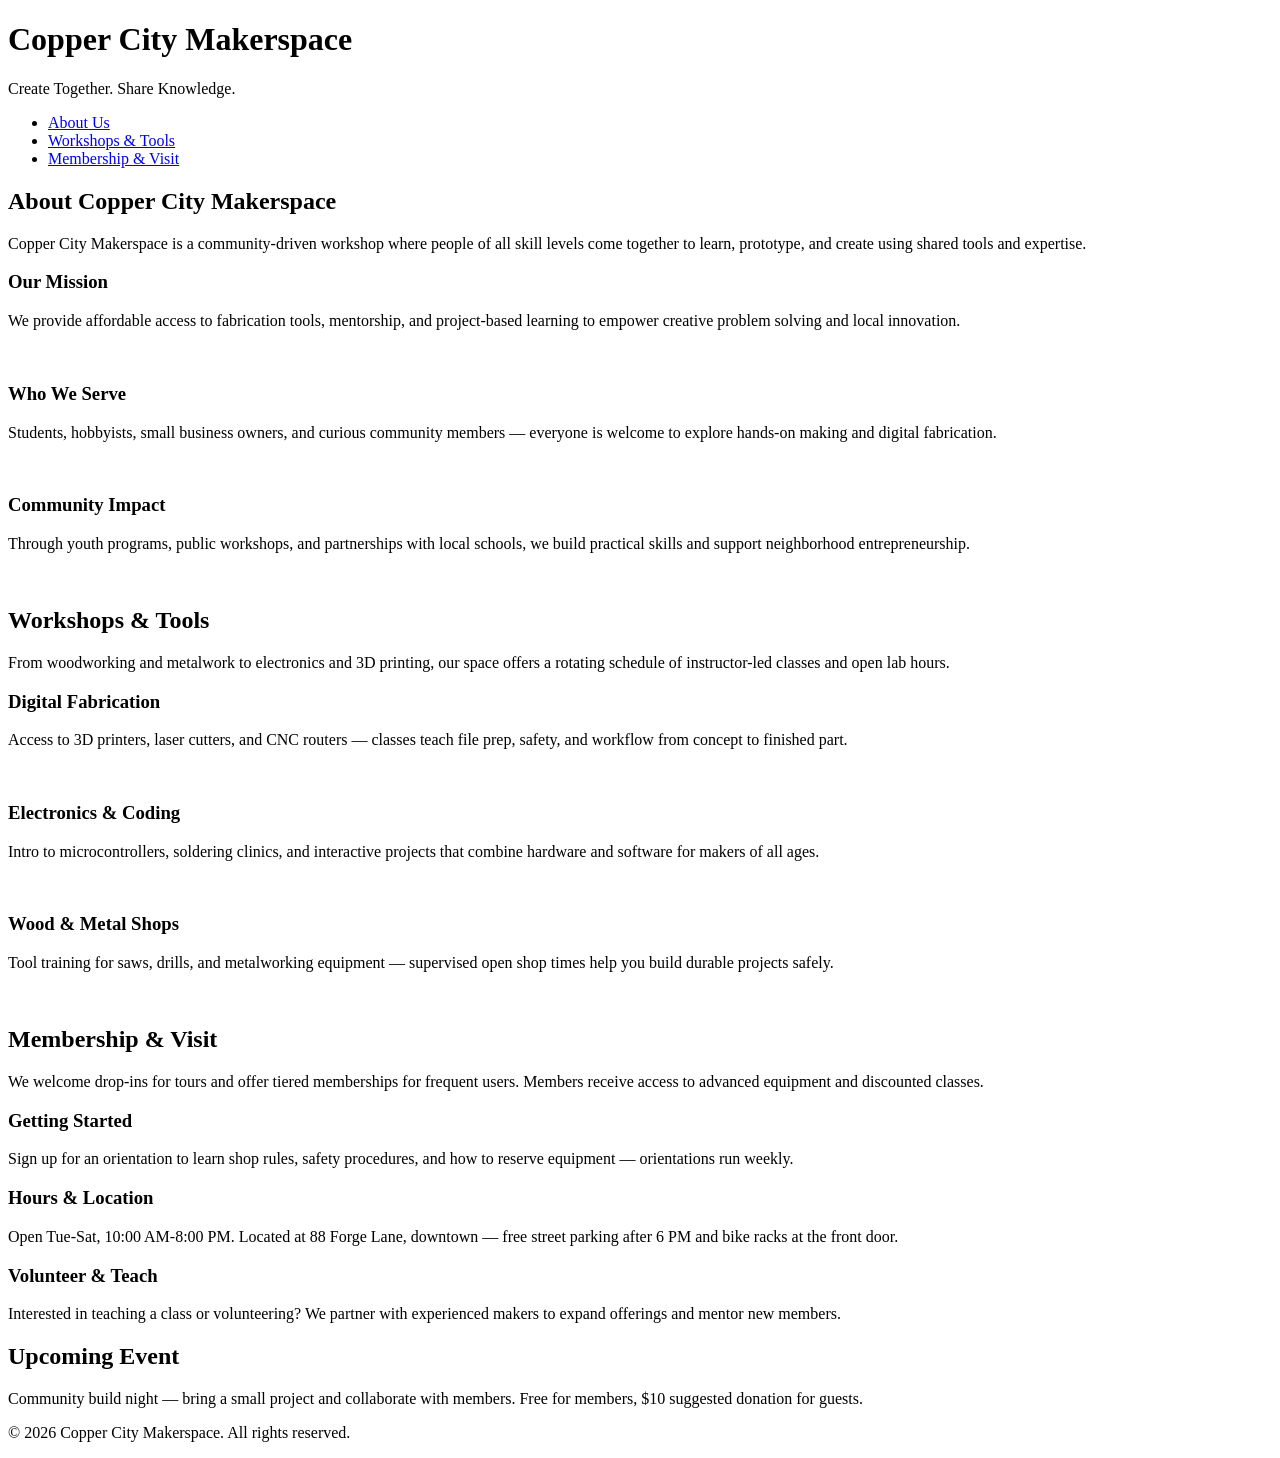
==== index.html @ 01f52ce0 "Added new pages" ====
<!DOCTYPE html>
<html lang="en">
<head>
    <meta charset="UTF-8">
    <meta name="viewport" content="width=device-width, initial-scale=1.0">
    <link rel="stylesheet" href="styles.css">
    <title>Copper City Makerspace</title>
</head>
<body>
    <header>
        <h1>Copper City Makerspace</h1>
        <p>Create Together. Share Knowledge.</p>
    </header>
<nav>
    <ul>
        <li><a href="about.html">About Us</a></li>
        <li><a href="workshops.html">Workshops & Tools</a></li>
        <li><a href="memberships.html">Membership & Visit</a></li>
    </ul>
</nav>
<main>
    <section id="about">
        <h2>About Copper City Makerspace</h2>
        <p>Copper City Makerspace is a community-driven workshop where people of all skill levels come together to learn, prototype, and create using shared tools and expertise.</p>
        <div class="card-row">
            <section>
                <h3>Our Mission</h3>
                <p>We provide affordable access to fabrication tools, mentorship, and project-based learning to empower creative problem solving and local innovation.</p>
                <img src="images/engineering.jpg" alt="" width="300">
            </section>
            <section>
                <h3>Who We Serve</h3>
                <p>Students, hobbyists, small business owners, and curious community members — everyone is welcome to explore hands-on making and digital fabrication.</p>
                <img src="images/ideation.jpg" alt="" width="300">
            </section>
            <section>
                <h3>Community Impact</h3>
                <p>Through youth programs, public workshops, and partnerships with local schools, we build practical skills and support neighborhood entrepreneurship.</p>
                <img src="images/storytelling.jpg" alt="" width="300">
            </section>
        </div>
    </section>
    <section id="workshops">
        <h2>Workshops & Tools</h2>
        <p>From woodworking and metalwork to electronics and 3D printing, our space offers a rotating schedule of instructor-led classes and open lab hours.</p>
        <div class="card-row">
            <section>
                <h3>Digital Fabrication</h3>
                <p>Access to 3D printers, laser cutters, and CNC routers — classes teach file prep, safety, and workflow from concept to finished part.</p>
                <img src="images/3Dprinter.jpg" alt="" width="300">
            </section>
            <section>
                <h3>Electronics & Coding</h3>
                <p>Intro to microcontrollers, soldering clinics, and interactive projects that combine hardware and software for makers of all ages.</p>
                <img src="images/microcontroller.jpg" alt="" width="300">
            </section>
            <section>
                <h3>Wood & Metal Shops</h3>
                <p>Tool training for saws, drills, and metalworking equipment — supervised open shop times help you build durable projects safely.</p>
                <img src="images/metalworking.jpg" alt="" width="300">
            </section>
        </div>
    </section>
    <section id="memberships">
        <h2>Membership & Visit</h2>
        <p>We welcome drop-ins for tours and offer tiered memberships for frequent users. Members receive access to advanced equipment and discounted classes.</p>
        <div class="card-row"> 
            <section>
                <h3>Getting Started</h3>
                <p>Sign up for an orientation to learn shop rules, safety procedures, and how to reserve equipment — orientations run weekly.</p>
            </section>
            <section>
                <h3>Hours & Location</h3>
                <p>Open Tue-Sat, 10:00 AM-8:00 PM. Located at 88 Forge Lane, downtown — free street parking after 6 PM and bike racks at the front door.</p>
            </section>
            <section>
                <h3>Volunteer & Teach</h3>
                <p>Interested in teaching a class or volunteering? We partner with experienced makers to expand offerings and mentor new members.</p>
            </section>
        </div>
    </section>
</main>
<aside>
    <h2>Upcoming Event</h2>
    <p>Community build night — bring a small project and collaborate with members. Free for members, $10 suggested donation for guests.</p>
</aside>
<footer>
    <p>&copy; 2026 Copper City Makerspace. All rights reserved.</p>
</footer>
</body>
</html>
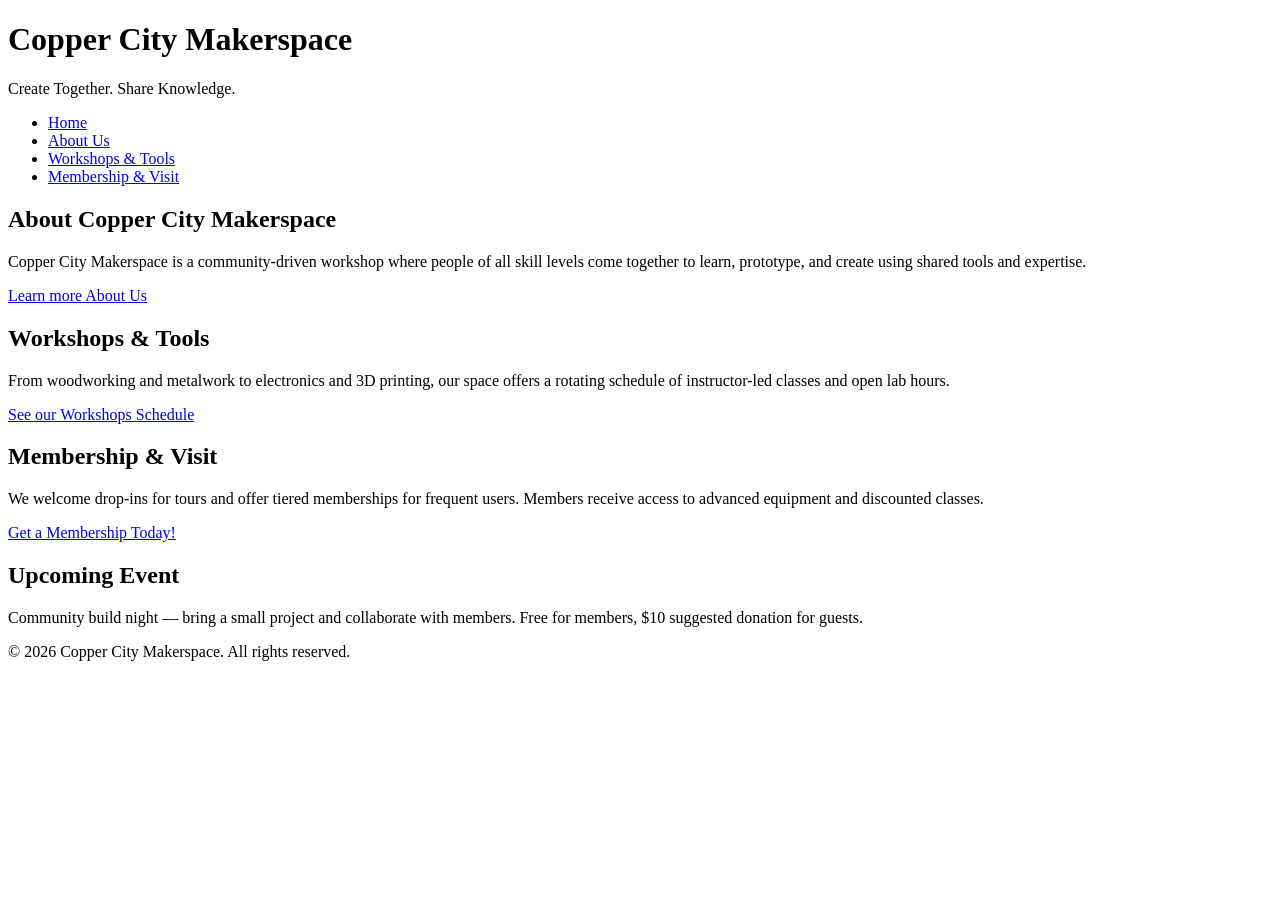
==== commit 8021026d: "first iteration of html complete" ====
--- a/index.html
+++ b/index.html
@@ -13,71 +13,27 @@
     </header>
 <nav>
     <ul>
+        <li><a href="index.html">Home</a></li>
         <li><a href="about.html">About Us</a></li>
         <li><a href="workshops.html">Workshops & Tools</a></li>
         <li><a href="memberships.html">Membership & Visit</a></li>
     </ul>
 </nav>
 <main>
-    <section id="about">
+   <section id="about">
         <h2>About Copper City Makerspace</h2>
         <p>Copper City Makerspace is a community-driven workshop where people of all skill levels come together to learn, prototype, and create using shared tools and expertise.</p>
-        <div class="card-row">
-            <section>
-                <h3>Our Mission</h3>
-                <p>We provide affordable access to fabrication tools, mentorship, and project-based learning to empower creative problem solving and local innovation.</p>
-                <img src="images/engineering.jpg" alt="" width="300">
-            </section>
-            <section>
-                <h3>Who We Serve</h3>
-                <p>Students, hobbyists, small business owners, and curious community members — everyone is welcome to explore hands-on making and digital fabrication.</p>
-                <img src="images/ideation.jpg" alt="" width="300">
-            </section>
-            <section>
-                <h3>Community Impact</h3>
-                <p>Through youth programs, public workshops, and partnerships with local schools, we build practical skills and support neighborhood entrepreneurship.</p>
-                <img src="images/storytelling.jpg" alt="" width="300">
-            </section>
-        </div>
+        <a href="about.html">Learn more About Us</a>
     </section>
-    <section id="workshops">
+     <section id="workshops">
         <h2>Workshops & Tools</h2>
         <p>From woodworking and metalwork to electronics and 3D printing, our space offers a rotating schedule of instructor-led classes and open lab hours.</p>
-        <div class="card-row">
-            <section>
-                <h3>Digital Fabrication</h3>
-                <p>Access to 3D printers, laser cutters, and CNC routers — classes teach file prep, safety, and workflow from concept to finished part.</p>
-                <img src="images/3Dprinter.jpg" alt="" width="300">
-            </section>
-            <section>
-                <h3>Electronics & Coding</h3>
-                <p>Intro to microcontrollers, soldering clinics, and interactive projects that combine hardware and software for makers of all ages.</p>
-                <img src="images/microcontroller.jpg" alt="" width="300">
-            </section>
-            <section>
-                <h3>Wood & Metal Shops</h3>
-                <p>Tool training for saws, drills, and metalworking equipment — supervised open shop times help you build durable projects safely.</p>
-                <img src="images/metalworking.jpg" alt="" width="300">
-            </section>
-        </div>
+        <a href="workshops.html">See our Workshops Schedule</a>
     </section>
     <section id="memberships">
         <h2>Membership & Visit</h2>
         <p>We welcome drop-ins for tours and offer tiered memberships for frequent users. Members receive access to advanced equipment and discounted classes.</p>
-        <div class="card-row"> 
-            <section>
-                <h3>Getting Started</h3>
-                <p>Sign up for an orientation to learn shop rules, safety procedures, and how to reserve equipment — orientations run weekly.</p>
-            </section>
-            <section>
-                <h3>Hours & Location</h3>
-                <p>Open Tue-Sat, 10:00 AM-8:00 PM. Located at 88 Forge Lane, downtown — free street parking after 6 PM and bike racks at the front door.</p>
-            </section>
-            <section>
-                <h3>Volunteer & Teach</h3>
-                <p>Interested in teaching a class or volunteering? We partner with experienced makers to expand offerings and mentor new members.</p>
-            </section>
-        </div>
+        <a href="memberships.html">Get a Membership Today!</a>
     </section>
 </main>
 <aside>
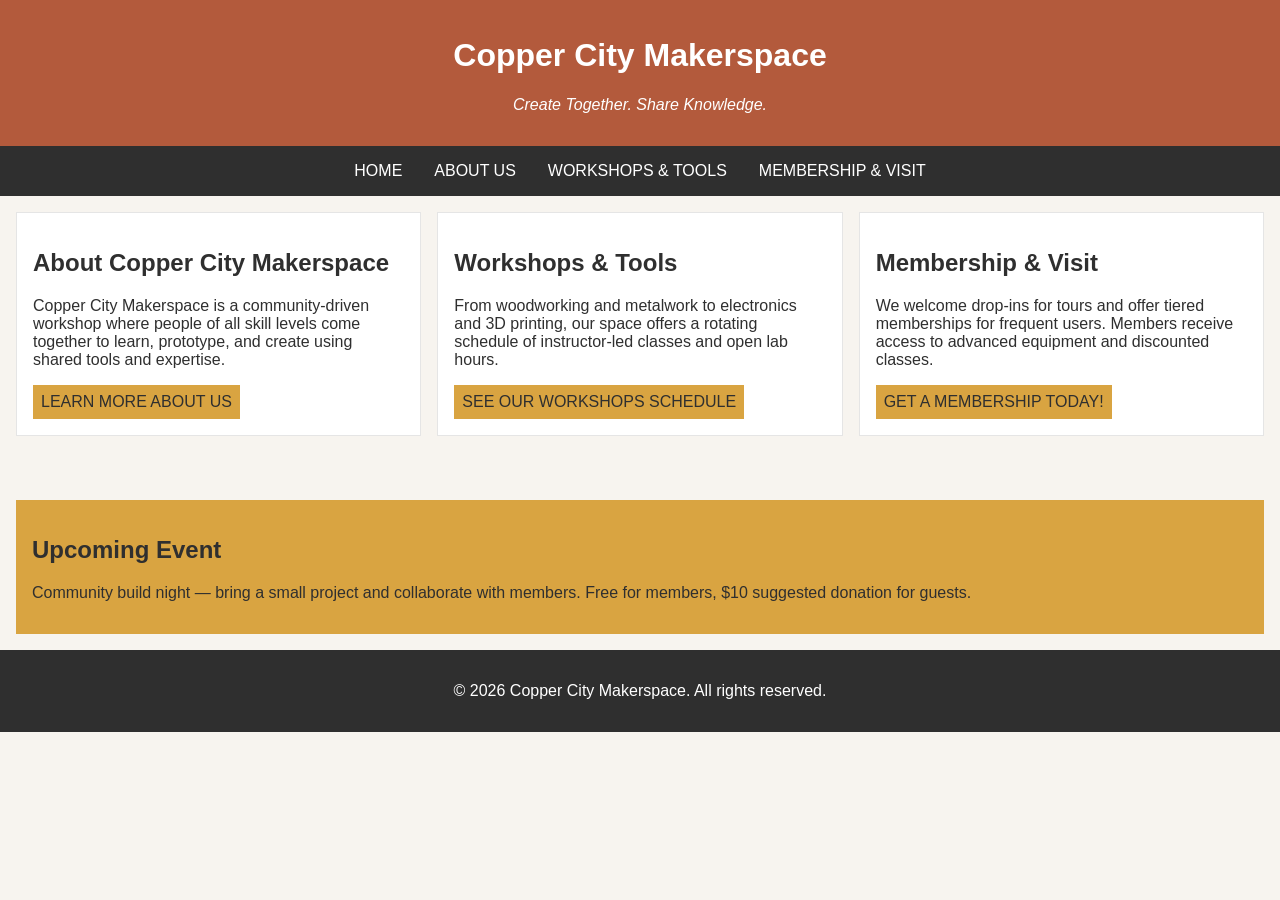
==== commit fce34714: "completed iteration for mutlipage site" ====
--- a/index.html
+++ b/index.html
@@ -19,7 +19,7 @@
         <li><a href="memberships.html">Membership & Visit</a></li>
     </ul>
 </nav>
-<main>
+<main class="card-row">
    <section id="about">
         <h2>About Copper City Makerspace</h2>
         <p>Copper City Makerspace is a community-driven workshop where people of all skill levels come together to learn, prototype, and create using shared tools and expertise.</p>
--- a/styles.css
+++ b/styles.css
@@ -0,0 +1,123 @@
+/* =====  CSS by Christina Carrasquilla, updated by Ava Lusk =====  */
+
+/* ===== Color Palette 
+
+Copper:#B35A3C
+Charcoal:#2F2F2F
+Light Background:#F7F4EF
+Card Background:#FFFFFF
+Soft Gold:#D9A441
+Border:#E5E5E5
+
+===== */
+
+/* ===== GLOBAL (Base) Styles ===== */
+
+body {
+    font-family: Arial, sans-serif;
+    margin: 0;
+    background-color: #F7F4EF;
+    color: #2F2F2F;
+    display:grid;
+    grid-template-columns: 1fr;
+}
+
+header {
+    background-color: #B35A3C;
+    color: white;
+    text-align: center;
+    padding: 1rem;
+}
+
+header img {
+    margin-top: 0.5rem;
+}
+header p {
+    font-style:italic;
+}
+nav {
+    background-color: #2F2F2F;
+    padding:.5rem;
+}
+
+nav ul {
+    list-style: none;
+    margin: 0;
+    padding: 0;
+}
+
+nav a {
+    color: white;
+    text-decoration: none;
+    padding: 0.5rem;
+    display: inline-block;
+    text-transform:uppercase;
+}
+
+nav a:hover {
+    background-color: #B35A3C;
+}
+
+main {
+    padding: 1rem;
+}
+
+main a {
+    background-color: #D9A441;
+    color: #2F2F2F;
+    text-decoration: none;
+    padding: 0.5rem;
+    display: inline-block;
+    text-transform:uppercase;
+}
+
+main a:hover {
+    background-color: #B35A3C;
+    color: white;
+}
+
+section {
+    margin-bottom: 2rem;
+}
+
+.card-row section {
+    background-color: white;
+    border: 1px solid #E5E5E5;
+    padding: 1rem;
+}
+
+img {
+    display: block;
+    margin-top: 0.5rem;
+    max-width: 100%;
+}
+
+aside {
+    background-color: #D9A441;
+    padding: 1rem;
+    margin: 1rem;
+}
+
+footer {
+    background-color: #2F2F2F;
+    color: white;
+    text-align: center;
+    padding: 1rem;
+}
+/* ===== MEDIA QUERY (MEDIUM ===== */
+@media screen and (min-width: 817px) {
+    nav ul {
+        display: flex;
+        justify-content: center;
+        gap: 1rem;
+}
+
+    .card-row {
+        display: flex;
+        gap: 1rem;
+    }
+
+    .card-row section {
+        width: 30%;
+    }
+}
